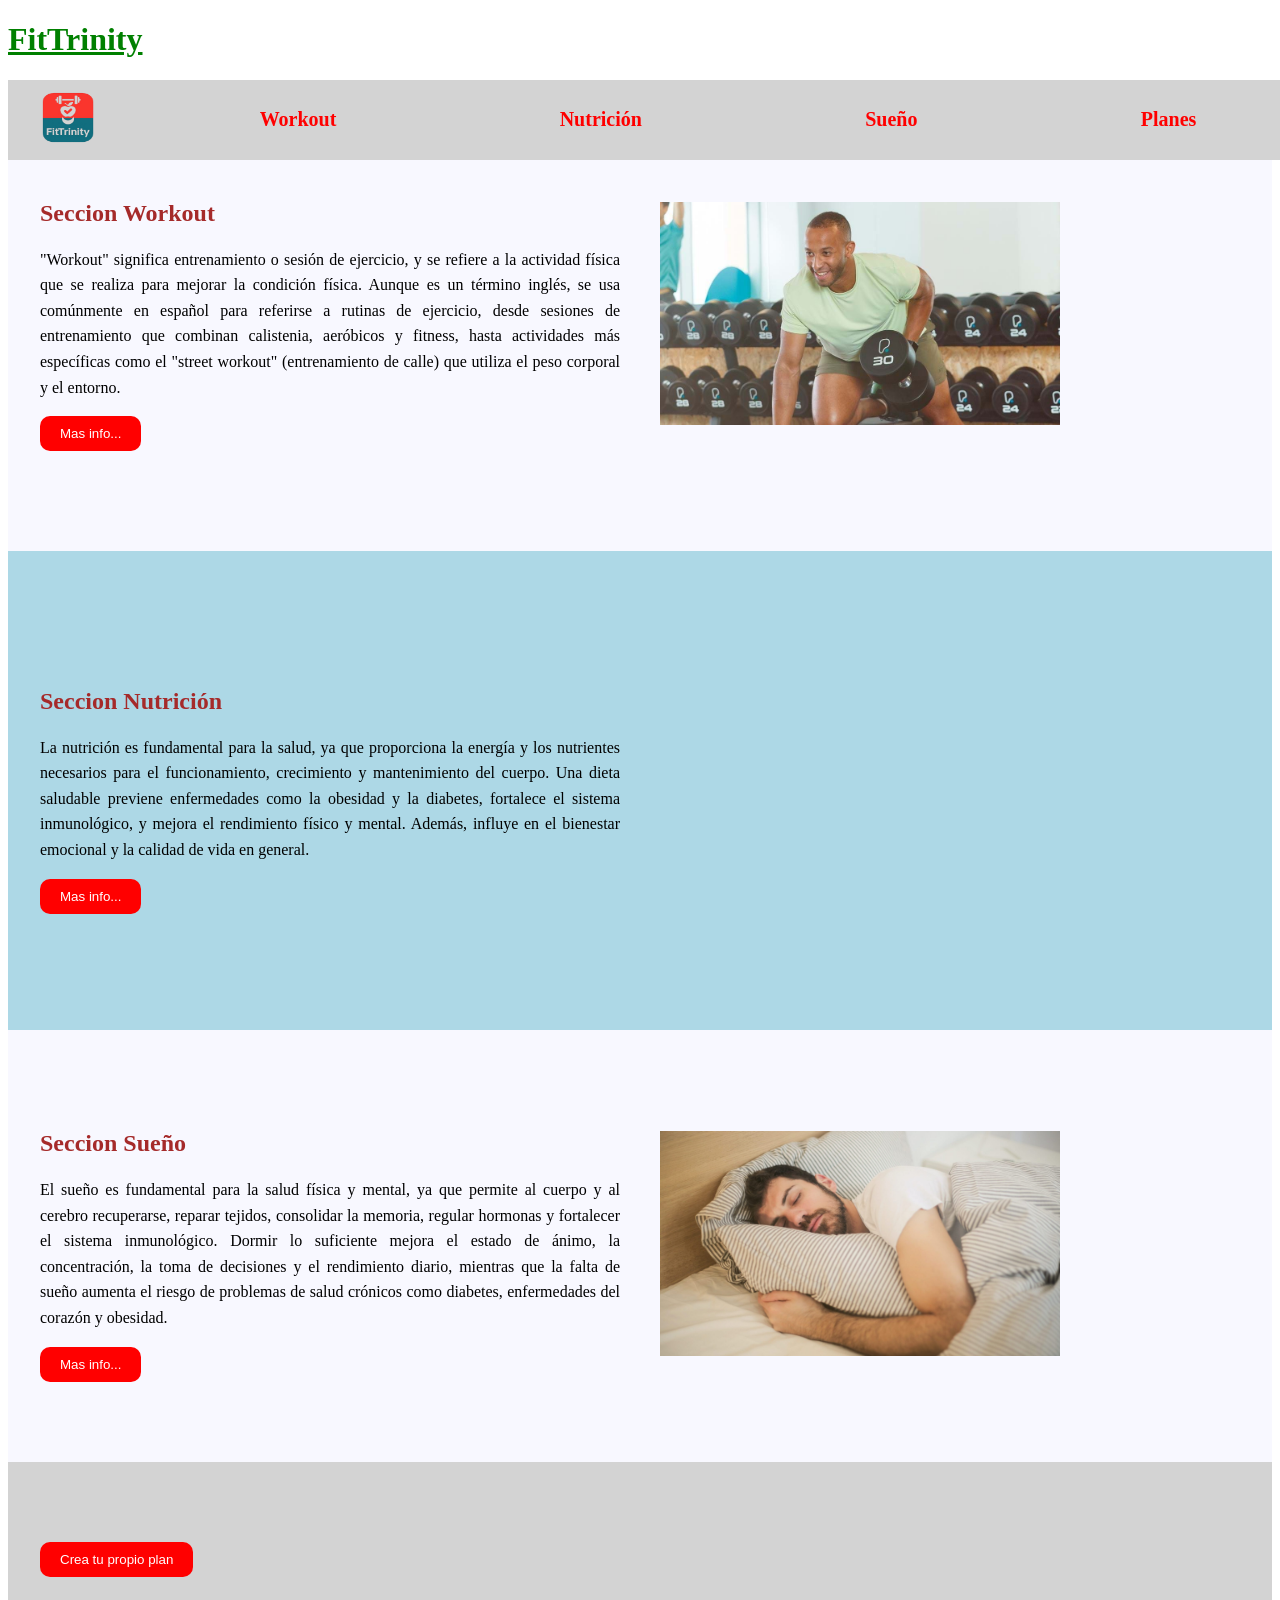
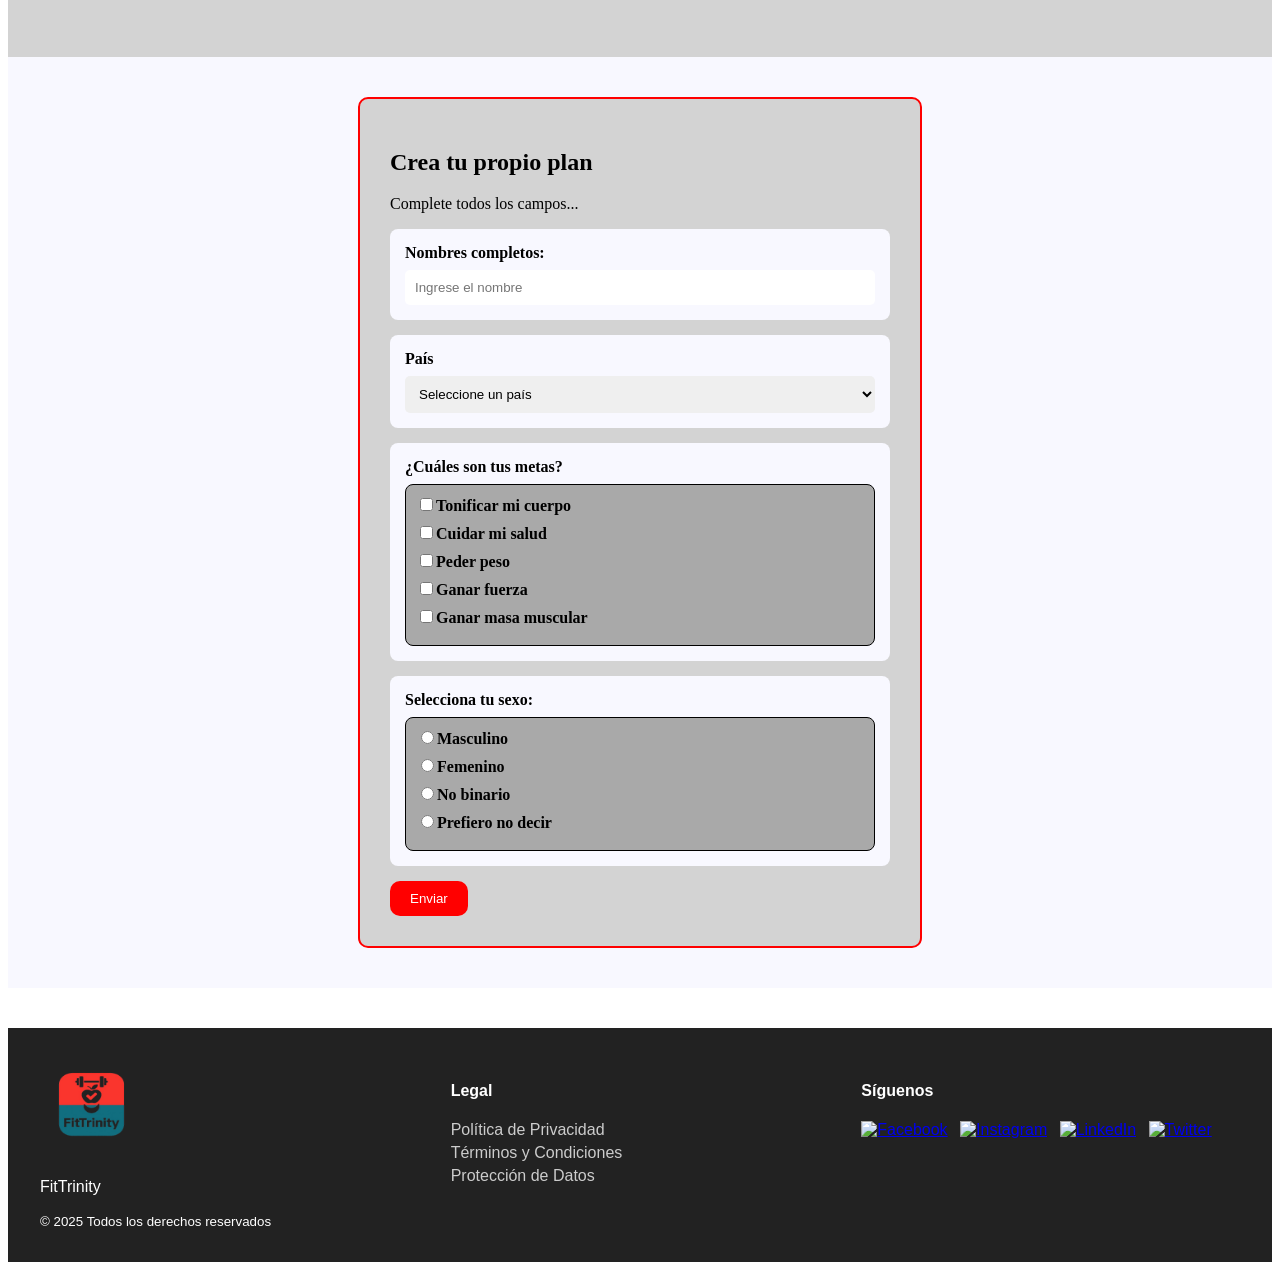
==== lp_fittrinity.html @ a3a38e8d "commit" ====
<!DOCTYPE html>
<html lang="en">
  <head>
    <meta charset="UTF-8" />
    <meta name="viewport" content="width=device-width, initial-scale=1.0" />
    <title>Document</title>
    <link rel="stylesheet" href="styles.css" />
    <link rel="stylesheet" href="Pie.css" />
  </head>
  <body>
    <h1>FitTrinity</h1>
    <nav class="topheader">
      <a href="" class="logo">
        <img width="80" height="70" src="img/Logo_FitTrinity.png" alt="" />
      </a>
      <ul class="Menu-Horizontal">
        <li>
          <a href="">Workout</a>
          <ul class="Menu-Vertical">
            <li><a href="">Ejercicios propuestos</a></li>
            <li><a href="">Recomendaciones</a></li>
            <li><a href="">Arma tu rutina</a></li>
            <li><a href="">Objetivos</a></li>
          </ul>
        </li>
        <li>
          <a href="">Nutrición</a>
          <ul class="Menu-Vertical">
            <li><a href="">Recetas propuestas</a></li>
            <li><a href="">Crea tu receta</a></li>
            <li><a href="">Crea tu plan alimentario</a></li>
            <li><a href="">Objetivos</a></li>
          </ul>
        </li>
        <li>
          <a href="">Sueño</a>
          <ul class="Menu-Vertical">
            <li><a href="">Historial de sueño</a></li>
            <li><a href="">Técnicas de sueño</a></li>
            <li><a href="">Resumen de sueño del día</a></li>
            <li><a href="">Objetivos</a></li>
          </ul>
        </li>
        <li><a href="#plan">Planes</a></li>
      </ul>
    </nav>
    <!--SECCION WORKOUT-->
    <section class="seccion-workout">
      <div class="div-gral-workout">
        <div class="div-work-texto">
          <h2>Seccion Workout</h2>
          <p>
            "Workout" significa entrenamiento o sesión de ejercicio, y se
            refiere a la actividad física que se realiza para mejorar la
            condición física. Aunque es un término inglés, se usa comúnmente en
            español para referirse a rutinas de ejercicio, desde sesiones de
            entrenamiento que combinan calistenia, aeróbicos y fitness, hasta
            actividades más específicas como el "street workout" (entrenamiento
            de calle) que utiliza el peso corporal y el entorno.
          </p>
          <button>Mas info...</button>
        </div>
        <div class="div-work-img">
          <img src="img/workout.jpg" />
        </div>
      </div>
    </section>

    <!--SECCION NUTRICIÓN-->
    <section class="seccion-nutricion">
      <div class="div-gral-nutri">
        <div class="div-nutri-texto">
          <h2>Seccion Nutrición</h2>
          <p>
            La nutrición es fundamental para la salud, ya que proporciona la
            energía y los nutrientes necesarios para el funcionamiento,
            crecimiento y mantenimiento del cuerpo. Una dieta saludable previene
            enfermedades como la obesidad y la diabetes, fortalece el sistema
            inmunológico, y mejora el rendimiento físico y mental. Además,
            influye en el bienestar emocional y la calidad de vida en general.
          </p>
          <button>Mas info...</button>
        </div>
        <div class="div-nutri-vid">
          <iframe
            width="560"
            height="315"
            src="https://www.youtube.com/embed/vj3jPvixnuU?si=mzbPdKs2V71hSgML"
            title="YouTube video player"
            frameborder="0"
            allow="accelerometer; autoplay; clipboard-write; encrypted-media; gyroscope; picture-in-picture; web-share"
            referrerpolicy="strict-origin-when-cross-origin"
            allowfullscreen
          ></iframe>
        </div>
      </div>
    </section>

    <!--SECCION SUEÑO-->
    <section class="seccion-sueño">
      <div class="div-gral-sueño">
        <div class="div-sueño-texto">
          <h2>Seccion Sueño</h2>
          <p>
            El sueño es fundamental para la salud física y mental, ya que
            permite al cuerpo y al cerebro recuperarse, reparar tejidos,
            consolidar la memoria, regular hormonas y fortalecer el sistema
            inmunológico. Dormir lo suficiente mejora el estado de ánimo, la
            concentración, la toma de decisiones y el rendimiento diario,
            mientras que la falta de sueño aumenta el riesgo de problemas de
            salud crónicos como diabetes, enfermedades del corazón y obesidad.
          </p>
          <button>Mas info...</button>
        </div>
        <div class="div-work-img">
          <img src="img/sueño.jpg" />
        </div>
      </div>
    </section>

    <!--SECCION PLAN-->
    <section class="seccion-plan">
      <div class="div-gral-plan">
        <div class="div-plan-boton">
          <button>Crea tu propio plan</button>
        </div>
      </div>
    </section>

    <!--SECCION PLAN-->
    <section class="seccion-formulario" id="plan">
      <div class="div-cont-formulario">
        <h2>Crea tu propio plan</h2>
        <p>Complete todos los campos...</p>
        <form class="formulario">
          <!--INPUT:TEXT-->
          <div class="campo">
            <label for="nombre">Nombres completos:</label>
            <input
              type="text"
              id="nombre"
              name="nombre"
              placeholder="Ingrese el nombre"
            />
          </div>

          <!--LISTA DESPLEGABLE-->
          <div class="campo">
            <label for="nombres">País</label>
            <select id="pais" name="pais">
              <option value="">Seleccione un país</option>
              <option value="peru">Peru</option>
              <option value="argentina">Argentina</option>
              <option value="chile">Chile</option>
              <option value="colombia">Colombia</option>
            </select>
          </div>

          <!--CHECKBOX-->
          <div class="campo">
            <label>¿Cuáles son tus metas?</label>
            <ul class="lista-checkbox">
              <li>
                <label
                  ><input type="checkbox" name="metas" value="a" />Tonificar mi
                  cuerpo</label
                >
              </li>
              <li>
                <label
                  ><input type="checkbox" name="metas" value="b" />Cuidar mi
                  salud</label
                >
              </li>
              <li>
                <label
                  ><input type="checkbox" name="metas" value="c" />Peder
                  peso</label
                >
              </li>
              <li>
                <label
                  ><input type="checkbox" name="metas" value="d" />Ganar
                  fuerza</label
                >
              </li>
              <li>
                <label
                  ><input type="checkbox" name="metas" value="e" />Ganar masa
                  muscular</label
                >
              </li>
            </ul>
          </div>

          <!--RADIO-->
          <div class="campo">
            <label>Selecciona tu sexo:</label>
            <ul class="lista-radio">
              <li>
                <label
                  ><input type="radio" name="sexo" value="m" />Masculino</label
                >
              </li>
              <li>
                <label
                  ><input type="radio" name="sexo" value="f" />Femenino</label
                >
              </li>
              <li>
                <label
                  ><input type="radio" name="sexo" value="nb" />No
                  binario</label
                >
              </li>
              <li>
                <label
                  ><input type="radio" name="sexo" value="na" />Prefiero no
                  decir</label
                >
              </li>
            </ul>
          </div>
          <button class="formulrio" type="submit">Enviar</button>
        </form>
      </div>
    </section>

    <!-- PIE DE PAGINA -->
    <section id="footer">
      <footer class="footer">
        <div class="footer-container">
          <!-- Logo y nombre de sitio -->
          <div class="footer-brand">
            <img src="img/Logo_FitTrinity.png" alt="Logo" class="footer-logo" />
            <p>FitTrinity</p>
            <small>© 2025 Todos los derechos reservados</small>
          </div>

          <!-- Enlaces legales -->
          <div class="footer-links">
            <h4>Legal</h4>
            <a href="/Documentos/3.politica-privacidad.pdf"
              >Política de Privacidad</a
            >
            <!-- Dentro de href llama a un documento pdf con la poltica-->
            <a href="#">Términos y Condiciones</a>
            <!-- Dentro de href llama a un documento pdf con los terminos y condiciones-->
            <a href="/Documentos/LeyProteccionDatos.pdf">Protección de Datos</a>
          </div>

          <!-- Redes sociales con íconos personalizados -->
          <div class="footer-social">
            <h4>Síguenos</h4>
            <a href="#"
              ><img
                src="https://cdn-icons-png.flaticon.com/512/145/145802.png"
                alt="Facebook"
                class="social-icon"
            /></a>
            <a href="#"
              ><img
                src="https://cdn-icons-png.flaticon.com/512/145/145812.png"
                alt="Instagram"
                class="social-icon"
            /></a>
            <a href="#"
              ><img
                src="https://cdn-icons-png.flaticon.com/512/145/145807.png"
                alt="LinkedIn"
                class="social-icon"
            /></a>
            <a href="#"
              ><img
                src="https://cdn-icons-png.flaticon.com/512/145/145806.png"
                alt="Twitter"
                class="social-icon"
            /></a>
          </div>
        </div>
      </footer>
    </section>
  </body>
</html>
---- styles.css ----
h1 {
  text-decoration: underline;
  color: green;
  font-family: Tahoma;
}

.topheader {
  position: fixed;
  background-color: lightgray;
  width: 100%;
  height: 80px;
  display: flex;
  align-items: center;
  justify-content: space-between;
  padding: 0 20px;
}

.Menu-Horizontal {
  list-style: none;
  display: flex;
  justify-content: space-around;
  width: 100%;
}

.Menu-Horizontal li a {
  display: Block;
  padding: 15px 20px;
  color: red;
  font-size: 20px;
  font-weight: bold;
  text-decoration: none;
  list-style: none;
}

.Menu-Vertical {
  list-style: none;
  padding: 0;
  position: absolute;
  background-color: lightgray;
  display: none;
  width: 150px;
  border-radius: 7px;
}

.Menu-Vertical li a {
  display: Block;
  padding: 15px 20px;
  color: black;
  font-size: 15px;
  font-weight: normal;
  text-decoration: none;
  list-style: none;
}

.Menu-Horizontal li a:hover {
  color: blue;
}

.Menu-Horizontal li:hover .Menu-Vertical {
  display: Block;
}

/*Seccion Workout*/
.seccion-workout {
  padding: 100px 20px;
  background-color: ghostwhite;
}

.div-gral-workout {
  display: flex;
  justify-content: space-between;
  align-items: center;
  max-width: 1200px;
  margin: 0 auto;
  gap: 40px;
}
.div-work-texto {
  flex: 1;
}

.div-work-texto h2 {
  color: brown;
}

.div-work-texto p {
  color: black;
  line-height: 1.6;
  font-size: 16px;
  text-align: justify;
}

.div-work-texto button {
  margin: top 20px;
  padding: 10px 20px;
  background-color: red;
  color: white;
  border: none;
  border-radius: 10px;
  cursor: pointer;
}

.div-work-img {
  flex: 1;
}

.div-work-img img {
  width: 100%;
  max-width: 400px;
}

/*Seccion Nutrición*/

.seccion-nutricion {
  padding: 80px 20px;
  background-color: lightblue;
}

.div-gral-nutri {
  display: flex;
  justify-content: space-between;
  align-items: center;
  max-width: 1200px;
  margin: 0 auto;
  gap: 40px;
}
.div-nutri-texto {
  flex: 1;
}

.div-nutri-texto h2 {
  color: brown;
}

.div-nutri-texto p {
  color: black;
  line-height: 1.6;
  font-size: 16px;
  text-align: justify;
}

.div-nutri-texto button {
  margin: top 20px;
  padding: 10px 20px;
  background-color: red;
  color: white;
  border: none;
  border-radius: 10px;
  cursor: pointer;
}

.div-nutri-vid {
  flex: 1;
}

.div-nutri-vid iframe {
  width: 100%;
  max-width: 400px;
}

/*Seccion Sueño*/

.seccion-sueño {
  padding: 80px 20px;
  background-color: ghostwhite;
}

.div-gral-sueño {
  display: flex;
  justify-content: space-between;
  align-items: center;
  max-width: 1200px;
  margin: 0 auto;
  gap: 40px;
}
.div-sueño-texto {
  flex: 1;
}

.div-sueño-texto h2 {
  color: brown;
}

.div-sueño-texto p {
  color: black;
  line-height: 1.6;
  font-size: 16px;
  text-align: justify;
}

.div-sueño-texto button {
  margin: top 20px;
  padding: 10px 20px;
  background-color: red;
  color: white;
  border: none;
  border-radius: 10px;
  cursor: pointer;
}

.div-sueño-vid {
  flex: 1;
}

.div-sueño-vid iframe {
  width: 100%;
  max-width: 400px;
}

/*Seccion Plan*/

.seccion-plan {
  padding: 80px 20px;
  background-color: lightgray;
  justify-content: center;
}

.div-gral-plan {
  display: flex;
  justify-content: space-between;
  align-items: center;
  max-width: 1200px;
  margin: 0 auto;
  gap: 40px;
}
.div-plan-boton {
  flex: 1;
  align-items: center;
}

.div-plan-boton button {
  margin: top 20px;
  padding: 10px 20px;
  background-color: red;
  color: white;
  border: none;
  border-radius: 10px;
  cursor: pointer;
}

/*Seccion Formulario*/

.seccion-formulario {
  padding: 40px;
  background-color: ghostwhite;
  border: 30px;
  display: flex;
  justify-content: center;
  margin-bottom: 40px;
}

.div-cont-formulario {
  background-color: lightgray;
  padding: 30px;
  border: 2px solid red;
  border-radius: 10px;
  width: 100%;
  max-width: 500px;
}

.campo {
  background-color: ghostwhite;
  padding: 15px;
  border: 1px;
  border-radius: 8px;
  margin-bottom: 15px;
}

.formulario label {
  display: block;
  font-weight: 600;
  margin-bottom: 8px;
}

.formulario input[type="text"],
.formulario select {
  width: 100%;
  padding: 10px;
  border: 1px;
  border-radius: 5px;
  box-sizing: border-box;
}

.lista-checkbox,
.lista-radio {
  list-style: none;
  padding: 10px;
  margin: 0px;
  border: 1px solid black;
  border-radius: 8px;
  background-color: darkgray;
}

.formulario button {
  margin: top 20px;
  padding: 10px 20px;
  background-color: red;
  color: white;
  border: none;
  border-radius: 10px;
  cursor: pointer;
}
---- Pie.css ----
/* Footer general */
.footer {
  background-color: #222; /* Fondo oscuro para contraste */
  color: white;
  padding: 2rem 1rem;
  font-family: "Roboto", sans-serif;
}

/* Contenedor flexible para 3 columnas */
.footer-container {
  display: flex;
  flex-direction: row;
  justify-content: space-between;
  flex-wrap: wrap;
  max-width: 1200px;
  margin: auto;
  gap: 2rem;
}

/* Marca o logotipo */
.footer-brand {
  flex: 1;
  min-width: 200px;
}

.footer-logo {
  width: 103px;
  height: 90px;
  margin-bottom: 0.5rem;
}

/* Enlaces legales */
.footer-links {
  flex: 1;
  min-width: 200px;
}

.footer-links a {
  display: block;
  color: #ccc;
  text-decoration: none;
  margin: 0.3rem 0;
}

.footer-links a:hover {
  color: #fff;
}

/* Redes sociales con íconos */
.footer-social {
  flex: 1;
  min-width: 200px;
}

.social-icon {
  width: 32px;
  height: 32px;
  margin-right: 0.5rem;
  transition: transform 0.2s ease-in-out;
}

.social-icon:hover {
  transform: scale(1.2);
}

/* Responsive para pantallas pequeñas */
@media (max-width: 768px) {
  .footer-container {
    flex-direction: column;
    align-items: center;
    text-align: center;
  }

  .footer-social img {
    margin-bottom: 0.5rem;
  }
}
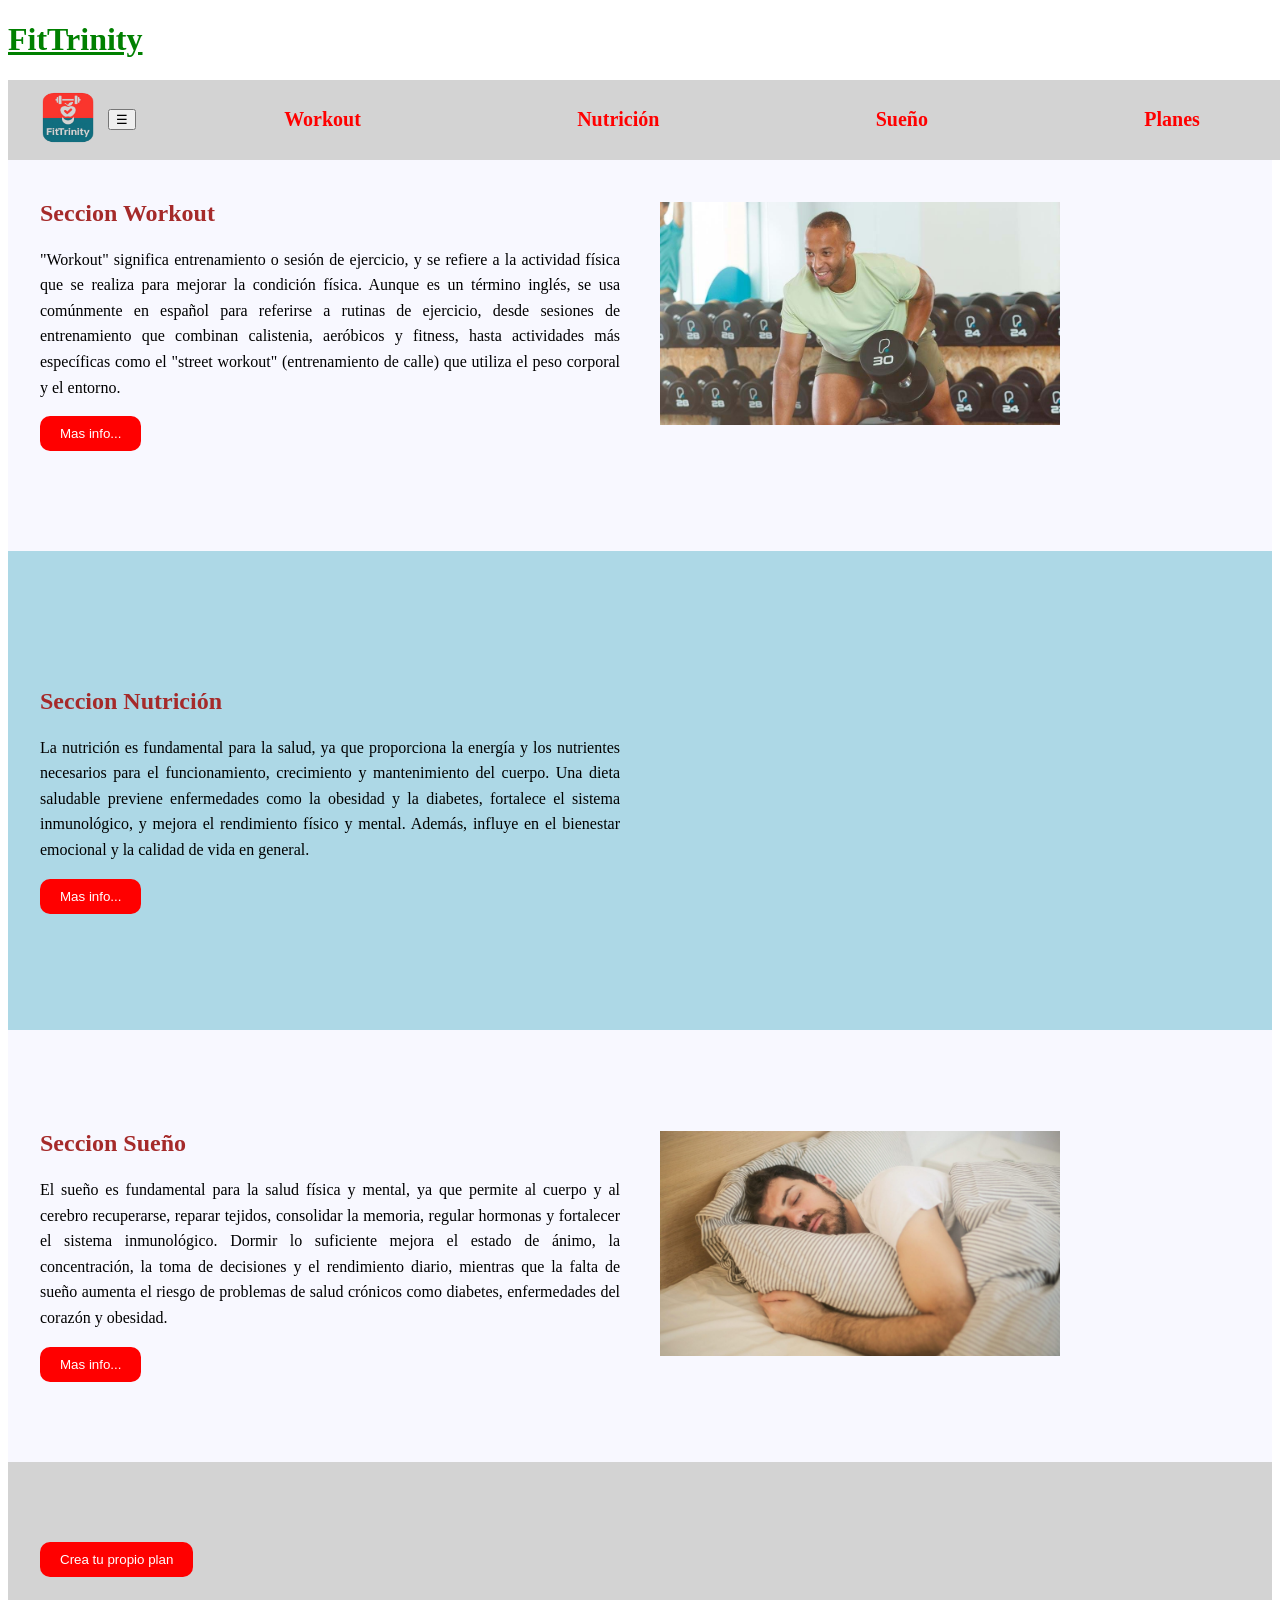
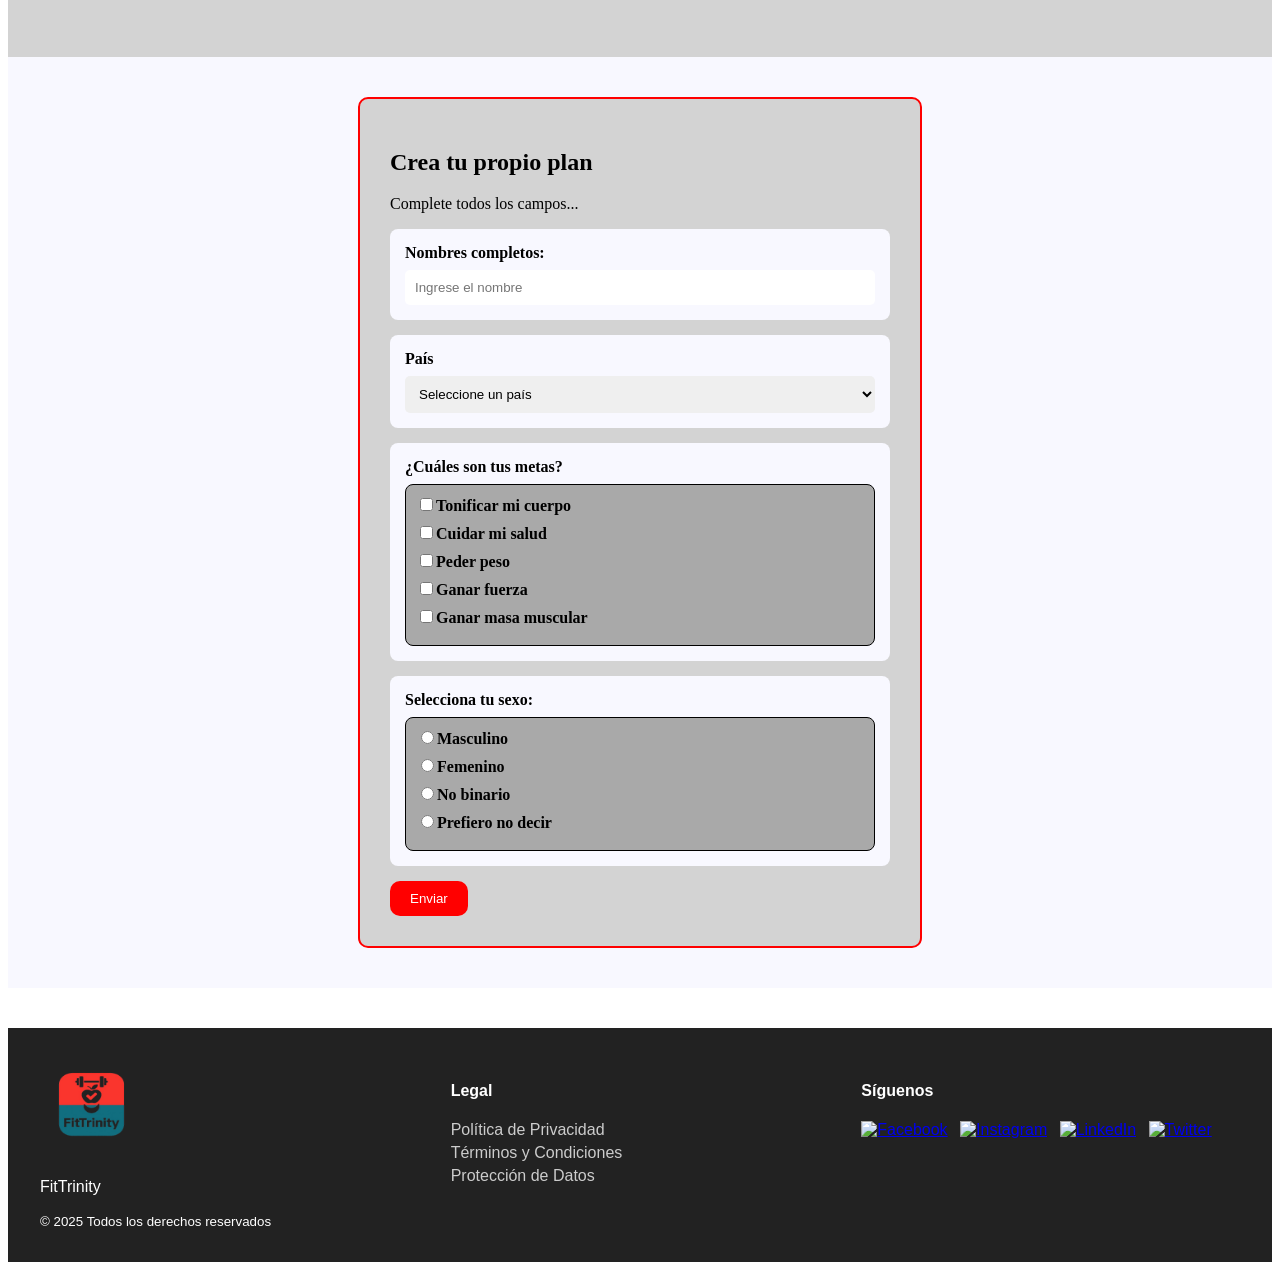
==== commit 8e9beebe: "commit" ====
--- a/lp_fittrinity.html
+++ b/lp_fittrinity.html
@@ -13,6 +13,11 @@
       <a href="" class="logo">
         <img width="80" height="70" src="img/Logo_FitTrinity.png" alt="" />
       </a>
+      <!-- BOTÓN HAMBURGUESA -->
+      <button class="menu-toggle" aria-label="Abrir menú">
+        &#9776;
+        <!-- Ícono de hamburguesa -->
+      </button>
       <ul class="Menu-Horizontal">
         <li>
           <a href="">Workout</a>
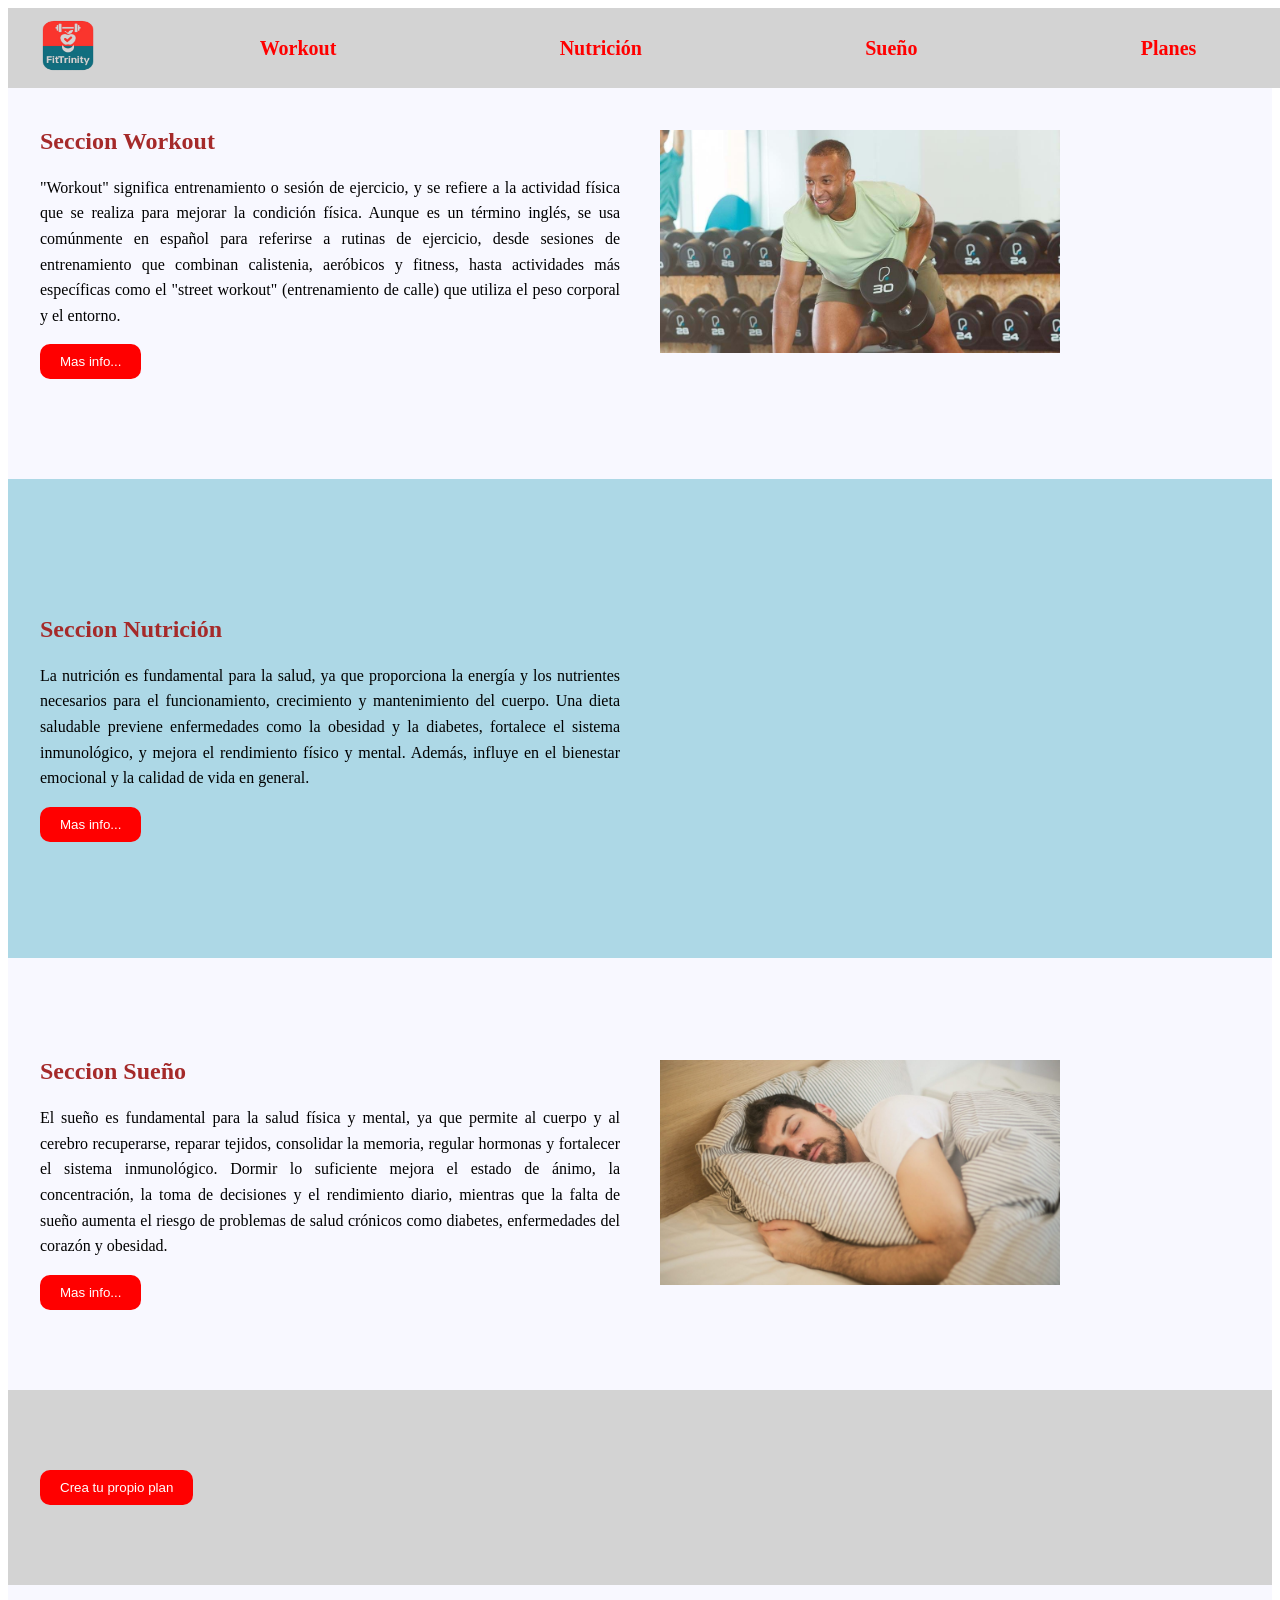
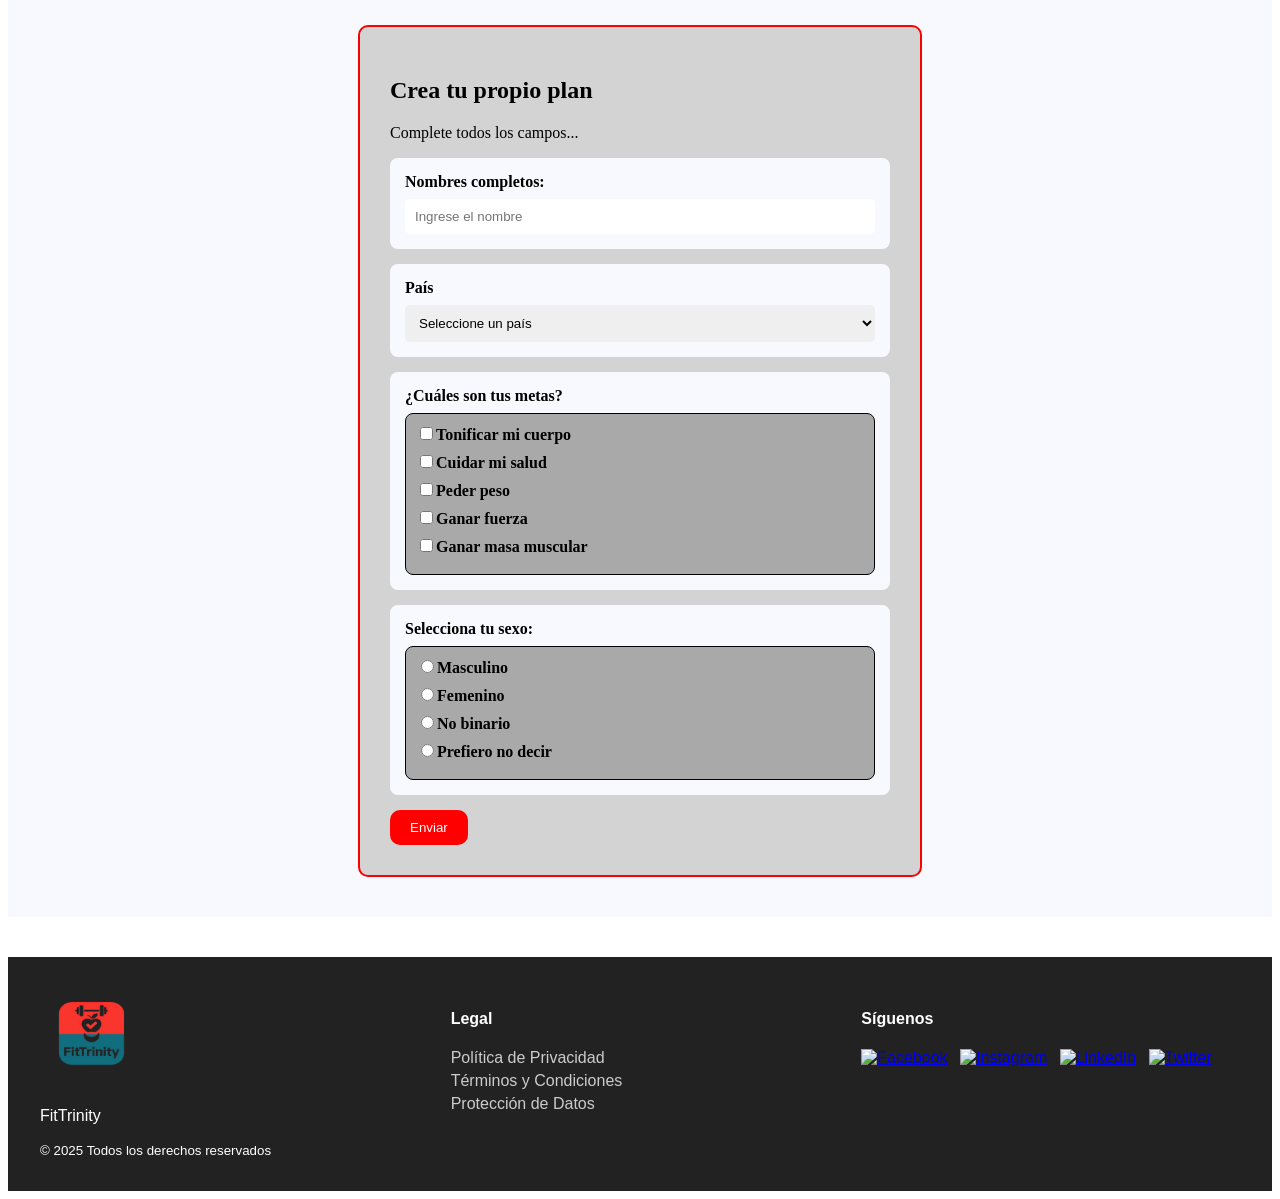
==== commit f818f3b7: "commit" ====
--- a/lp_fittrinity.html
+++ b/lp_fittrinity.html
@@ -6,9 +6,11 @@
     <title>Document</title>
     <link rel="stylesheet" href="styles.css" />
     <link rel="stylesheet" href="Pie.css" />
+    <link rel="stylesheet" href="menu_toggle.css" />
+    <link rel="stylesheet" href="menu_toggle.css" />
+
   </head>
   <body>
-    <h1>FitTrinity</h1>
     <nav class="topheader">
       <a href="" class="logo">
         <img width="80" height="70" src="img/Logo_FitTrinity.png" alt="" />
--- a/styles.css
+++ b/styles.css
@@ -1,8 +1,3 @@
-h1 {
-  text-decoration: underline;
-  color: green;
-  font-family: Tahoma;
-}
 
 .topheader {
   position: fixed;
@@ -99,6 +94,10 @@
   cursor: pointer;
 }
 
+.div-work-texto button:hover {
+  background-color: rgb(194, 1, 1);
+}
+
 .div-work-img {
   flex: 1;
 }
--- a/menu_toggle.css
+++ b/menu_toggle.css
@@ -0,0 +1,35 @@
+/* BOTÓN HAMBURGUESA (ESCONDE EN DESKTOP) */
+.menu-toggle {
+  display: none; /* Oculto por defecto */
+  font-size: 2rem; /* Tamaño del ícono hamburguesa */
+  background: none; /* Sin fondo */
+  border: none; /* Sin bordes */
+  cursor: pointer; /* Manito al pasar el mouse */
+  margin-right: 3rem; /* Espacio entre el borde derecho */
+}
+
+/* RESPONSIVE: MÓVILES */
+@media (max-width: 768px) {
+  .menu-toggle {
+    display: block; /* Mostrar botón hamburguesa en móviles */
+    color: black;
+  }
+
+  .Menu-Horizontal {
+    display: none; /* Ocultar menú horizontal por defecto */
+    flex-direction: column; /* Mostrarlo en vertical al activarse */
+    width: 100%;
+    background-color: white;
+    position: absolute;
+    top: 5rem; /* Debajo del menú fijo */
+    left: 0;
+  }
+
+  .Menu-Horizontal.active {
+    display: flex; /* Mostrar menú al activar la clase */
+  }
+
+  .Menu-Horizontal li {
+    border-bottom: 1px solid #ccc; /* Líneas separadoras */
+  }
+}
--- a/menu_toggle.css
+++ b/menu_toggle.css
@@ -0,0 +1,35 @@
+/* BOTÓN HAMBURGUESA (ESCONDE EN DESKTOP) */
+.menu-toggle {
+  display: none; /* Oculto por defecto */
+  font-size: 2rem; /* Tamaño del ícono hamburguesa */
+  background: none; /* Sin fondo */
+  border: none; /* Sin bordes */
+  cursor: pointer; /* Manito al pasar el mouse */
+  margin-right: 3rem; /* Espacio entre el borde derecho */
+}
+
+/* RESPONSIVE: MÓVILES */
+@media (max-width: 768px) {
+  .menu-toggle {
+    display: block; /* Mostrar botón hamburguesa en móviles */
+    color: black;
+  }
+
+  .Menu-Horizontal {
+    display: none; /* Ocultar menú horizontal por defecto */
+    flex-direction: column; /* Mostrarlo en vertical al activarse */
+    width: 100%;
+    background-color: white;
+    position: absolute;
+    top: 5rem; /* Debajo del menú fijo */
+    left: 0;
+  }
+
+  .Menu-Horizontal.active {
+    display: flex; /* Mostrar menú al activar la clase */
+  }
+
+  .Menu-Horizontal li {
+    border-bottom: 1px solid #ccc; /* Líneas separadoras */
+  }
+}
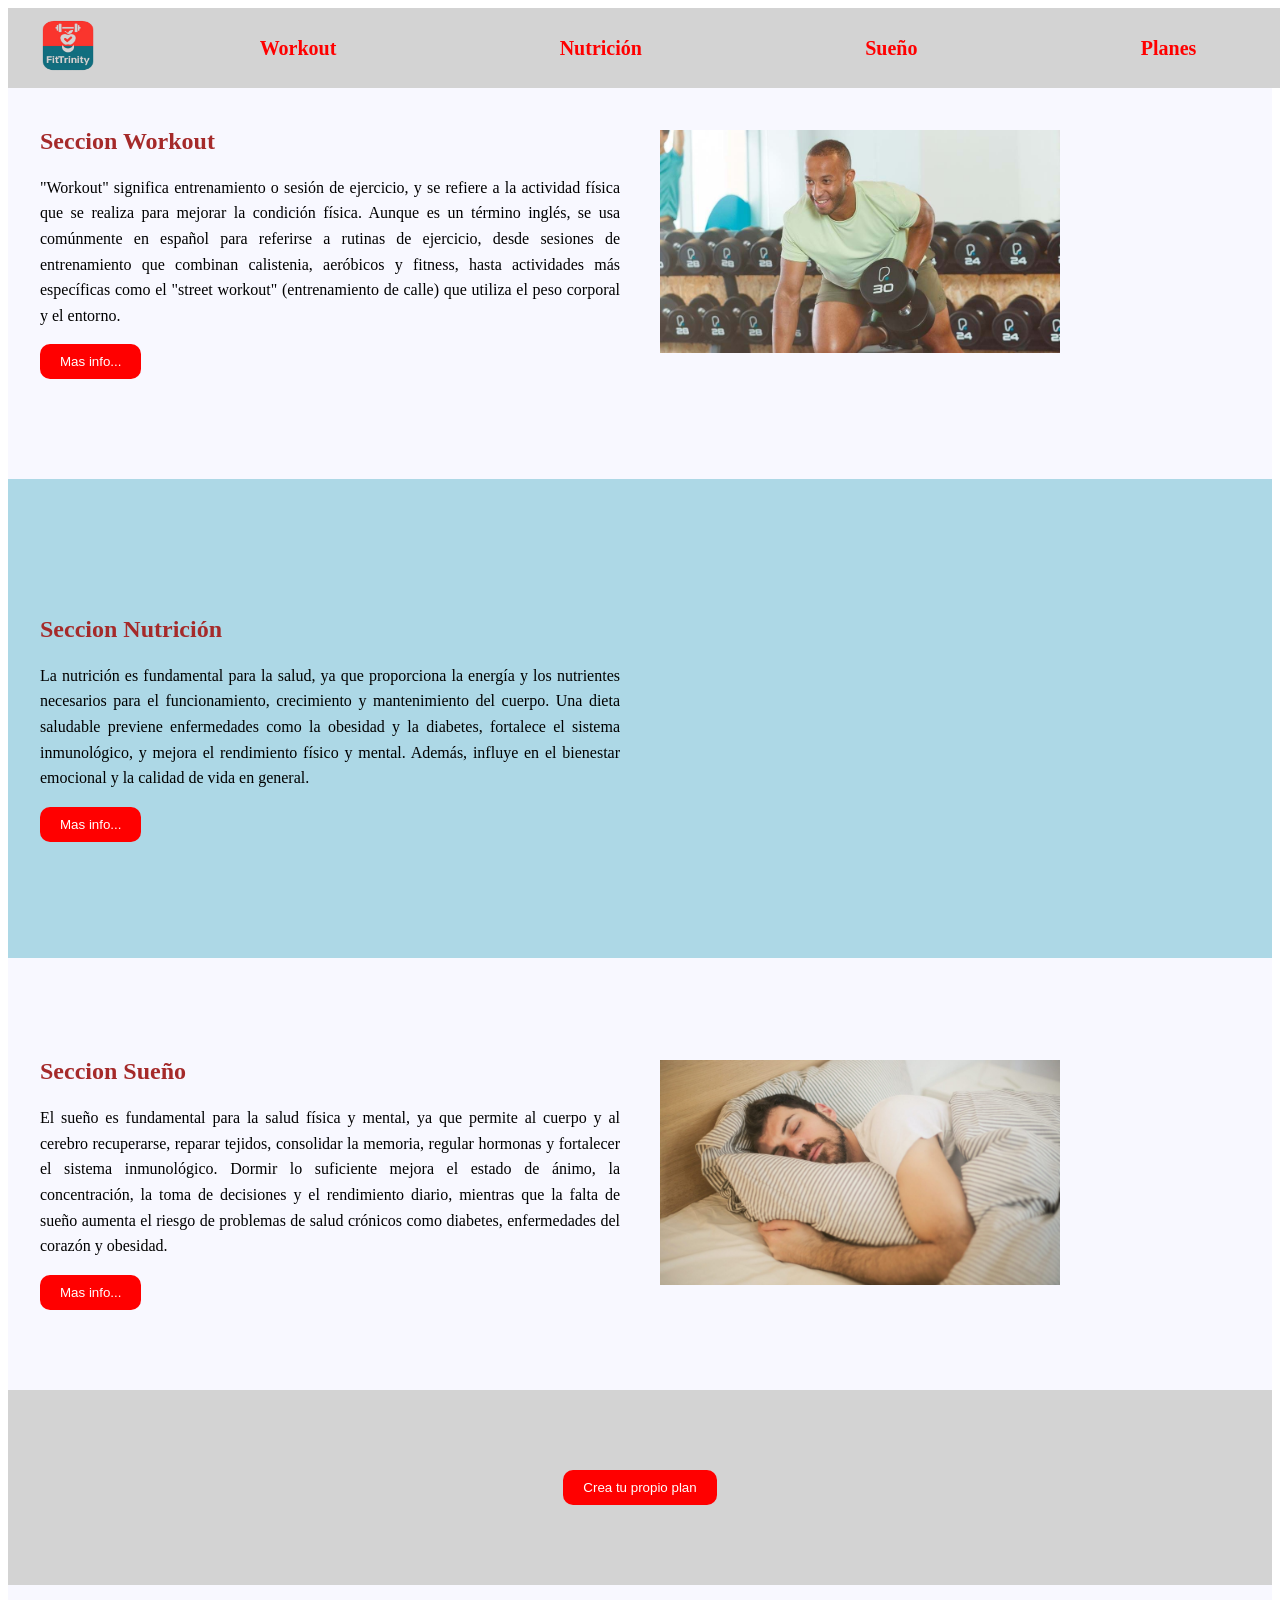
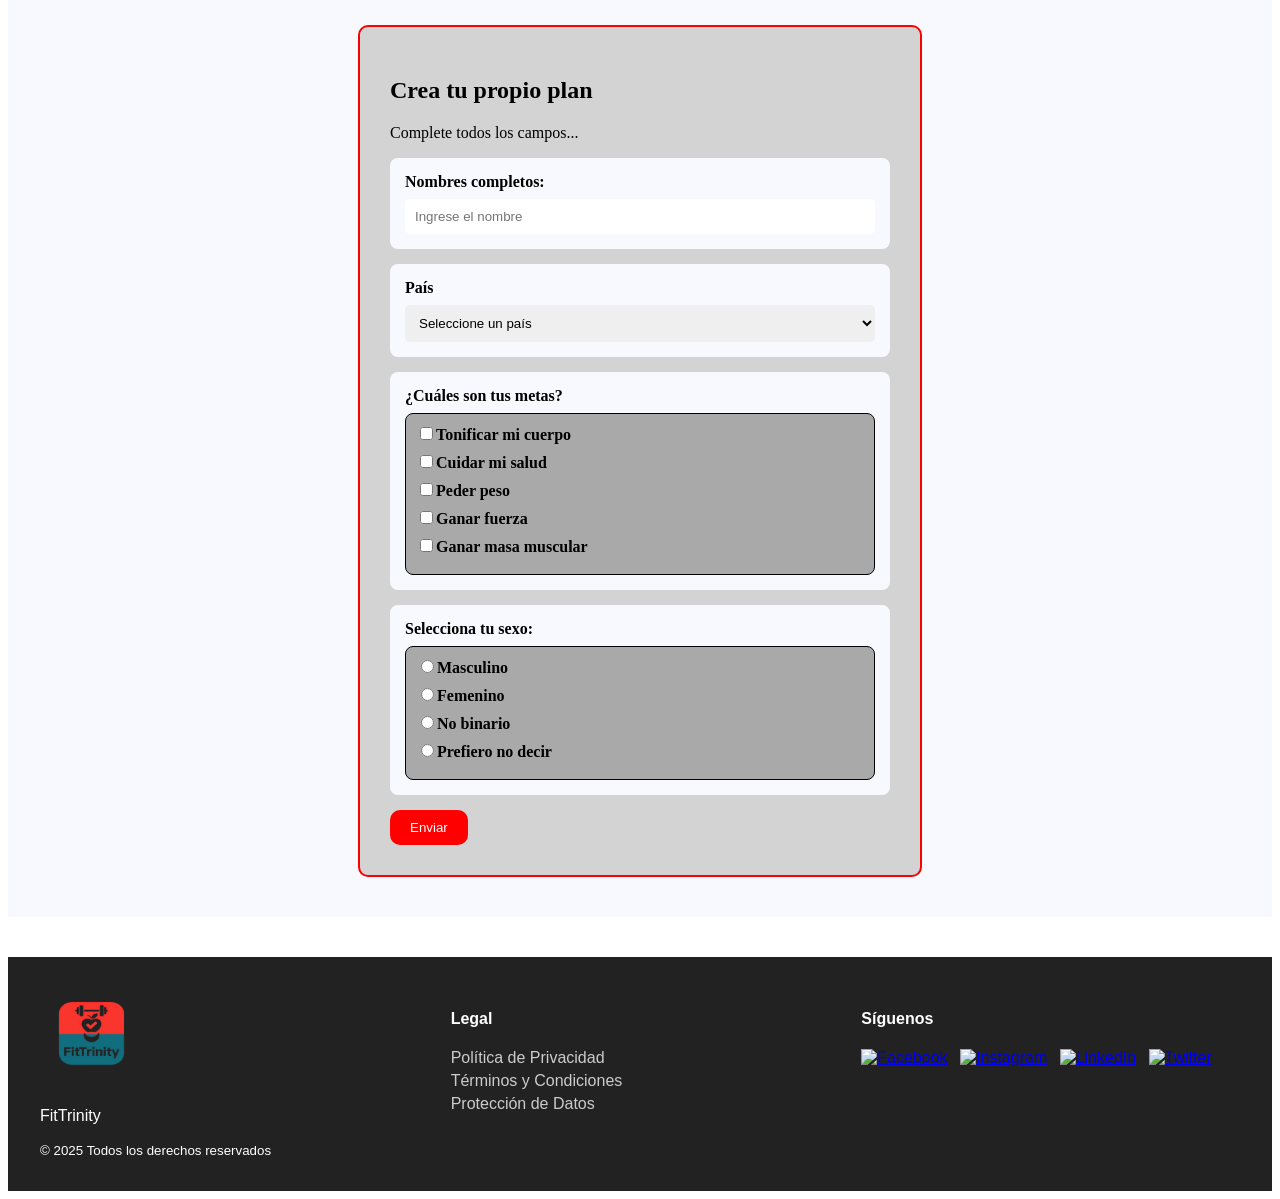
==== commit dac3265c: "commit" ====
--- a/lp_fittrinity.html
+++ b/lp_fittrinity.html
@@ -8,7 +8,6 @@
     <link rel="stylesheet" href="Pie.css" />
     <link rel="stylesheet" href="menu_toggle.css" />
     <link rel="stylesheet" href="menu_toggle.css" />
-
   </head>
   <body>
     <nav class="topheader">
@@ -287,5 +286,6 @@
         </div>
       </footer>
     </section>
+    <script src="menu_toggle.js"></script>
   </body>
 </html>
--- a/styles.css
+++ b/styles.css
@@ -1,13 +1,12 @@
-
 .topheader {
   position: fixed;
   background-color: lightgray;
   width: 100%;
-  height: 80px;
+  height: 5rem; /* 80px */
   display: flex;
   align-items: center;
   justify-content: space-between;
-  padding: 0 20px;
+  padding: 0 1.25rem; /* 20px */
 }
 
 .Menu-Horizontal {
@@ -19,9 +18,9 @@
 
 .Menu-Horizontal li a {
   display: Block;
-  padding: 15px 20px;
+  padding: 0.9375rem 1.25rem; /* 15px 20px */
   color: red;
-  font-size: 20px;
+  font-size: 1.25rem; /* 20px */
   font-weight: bold;
   text-decoration: none;
   list-style: none;
@@ -33,15 +32,15 @@
   position: absolute;
   background-color: lightgray;
   display: none;
-  width: 150px;
-  border-radius: 7px;
+  width: 9.375rem; /* 150px */
+  border-radius: 0.4375rem; /* 7px */
 }
 
 .Menu-Vertical li a {
   display: Block;
-  padding: 15px 20px;
+  padding: 0.9375rem 1.25rem; /* 15px 20px */
   color: black;
-  font-size: 15px;
+  font-size: 0.9375rem; /* 15px */
   font-weight: normal;
   text-decoration: none;
   list-style: none;
@@ -57,7 +56,7 @@
 
 /*Seccion Workout*/
 .seccion-workout {
-  padding: 100px 20px;
+  padding: 6.25rem 1.25rem; /* 100px 20px */
   background-color: ghostwhite;
 }
 
@@ -65,10 +64,11 @@
   display: flex;
   justify-content: space-between;
   align-items: center;
-  max-width: 1200px;
+  max-width: 75rem; /* 1200px */
   margin: 0 auto;
-  gap: 40px;
-}
+  gap: 2.5rem; /* 40px */
+}
+
 .div-work-texto {
   flex: 1;
 }
@@ -80,17 +80,17 @@
 .div-work-texto p {
   color: black;
   line-height: 1.6;
-  font-size: 16px;
+  font-size: 1rem; /* 16px */
   text-align: justify;
 }
 
 .div-work-texto button {
-  margin: top 20px;
-  padding: 10px 20px;
-  background-color: red;
-  color: white;
-  border: none;
-  border-radius: 10px;
+  margin: top 1.25rem; /* 20px — aunque la propiedad es incorrecta la mantengo */
+  padding: 0.625rem 1.25rem; /* 10px 20px */
+  background-color: red;
+  color: white;
+  border: none;
+  border-radius: 0.625rem; /* 10px */
   cursor: pointer;
 }
 
@@ -104,13 +104,12 @@
 
 .div-work-img img {
   width: 100%;
-  max-width: 400px;
+  max-width: 25rem; /* 400px */
 }
 
 /*Seccion Nutrición*/
-
 .seccion-nutricion {
-  padding: 80px 20px;
+  padding: 5rem 1.25rem; /* 80px 20px */
   background-color: lightblue;
 }
 
@@ -118,10 +117,11 @@
   display: flex;
   justify-content: space-between;
   align-items: center;
-  max-width: 1200px;
+  max-width: 75rem; /* 1200px */
   margin: 0 auto;
-  gap: 40px;
-}
+  gap: 2.5rem; /* 40px */
+}
+
 .div-nutri-texto {
   flex: 1;
 }
@@ -133,18 +133,22 @@
 .div-nutri-texto p {
   color: black;
   line-height: 1.6;
-  font-size: 16px;
+  font-size: 1rem; /* 16px */
   text-align: justify;
 }
 
 .div-nutri-texto button {
-  margin: top 20px;
-  padding: 10px 20px;
-  background-color: red;
-  color: white;
-  border: none;
-  border-radius: 10px;
-  cursor: pointer;
+  margin: top 1.25rem;
+  padding: 0.625rem 1.25rem;
+  background-color: red;
+  color: white;
+  border: none;
+  border-radius: 0.625rem;
+  cursor: pointer;
+}
+
+.div-nutri-texto button:hover {
+  background-color: rgb(194, 1, 1);
 }
 
 .div-nutri-vid {
@@ -153,13 +157,12 @@
 
 .div-nutri-vid iframe {
   width: 100%;
-  max-width: 400px;
+  max-width: 25rem; /* 400px */
 }
 
 /*Seccion Sueño*/
-
 .seccion-sueño {
-  padding: 80px 20px;
+  padding: 5rem 1.25rem; /* 80px 20px */
   background-color: ghostwhite;
 }
 
@@ -167,10 +170,11 @@
   display: flex;
   justify-content: space-between;
   align-items: center;
-  max-width: 1200px;
+  max-width: 75rem; /* 1200px */
   margin: 0 auto;
-  gap: 40px;
-}
+  gap: 2.5rem;
+}
+
 .div-sueño-texto {
   flex: 1;
 }
@@ -182,18 +186,22 @@
 .div-sueño-texto p {
   color: black;
   line-height: 1.6;
-  font-size: 16px;
+  font-size: 1rem;
   text-align: justify;
 }
 
 .div-sueño-texto button {
-  margin: top 20px;
-  padding: 10px 20px;
-  background-color: red;
-  color: white;
-  border: none;
-  border-radius: 10px;
-  cursor: pointer;
+  margin: top 1.25rem;
+  padding: 0.625rem 1.25rem;
+  background-color: red;
+  color: white;
+  border: none;
+  border-radius: 0.625rem;
+  cursor: pointer;
+}
+
+.div-sueño-texto button:hover {
+  background-color: rgb(194, 1, 1);
 }
 
 .div-sueño-vid {
@@ -202,99 +210,107 @@
 
 .div-sueño-vid iframe {
   width: 100%;
-  max-width: 400px;
+  max-width: 25rem; /* 400px */
 }
 
 /*Seccion Plan*/
-
 .seccion-plan {
-  padding: 80px 20px;
+  padding: 5rem 1.25rem; /* 80px 20px */
   background-color: lightgray;
   justify-content: center;
 }
 
 .div-gral-plan {
   display: flex;
-  justify-content: space-between;
-  align-items: center;
-  max-width: 1200px;
+  justify-content: center;
+  align-items: center;
+  max-width: 75rem; /* 1200px */
   margin: 0 auto;
-  gap: 40px;
-}
+  gap: 2.5rem; /* 40px */
+}
+
 .div-plan-boton {
   flex: 1;
-  align-items: center;
+  display: flex;
+  justify-content: center;
 }
 
 .div-plan-boton button {
-  margin: top 20px;
-  padding: 10px 20px;
-  background-color: red;
-  color: white;
-  border: none;
-  border-radius: 10px;
-  cursor: pointer;
+  margin: top 1.25rem;
+  padding: 0.625rem 1.25rem;
+  background-color: red;
+  color: white;
+  border: none;
+  border-radius: 0.625rem;
+  cursor: pointer;
+}
+
+.div-plan-boton button:hover {
+  background-color: rgb(194, 1, 1);
 }
 
 /*Seccion Formulario*/
-
 .seccion-formulario {
-  padding: 40px;
+  padding: 2.5rem; /* 40px */
   background-color: ghostwhite;
-  border: 30px;
+  border: 1.875rem; /* 30px */
   display: flex;
   justify-content: center;
-  margin-bottom: 40px;
+  margin-bottom: 2.5rem; /* 40px */
 }
 
 .div-cont-formulario {
   background-color: lightgray;
-  padding: 30px;
-  border: 2px solid red;
-  border-radius: 10px;
-  width: 100%;
-  max-width: 500px;
+  padding: 1.875rem; /* 30px */
+  border: 0.125rem solid red; /* 2px */
+  border-radius: 0.625rem; /* 10px */
+  width: 100%;
+  max-width: 31.25rem; /* 500px */
 }
 
 .campo {
   background-color: ghostwhite;
-  padding: 15px;
-  border: 1px;
-  border-radius: 8px;
-  margin-bottom: 15px;
+  padding: 0.9375rem; /* 15px */
+  border: 0.0625rem; /* 1px */
+  border-radius: 0.5rem; /* 8px */
+  margin-bottom: 0.9375rem; /* 15px */
 }
 
 .formulario label {
   display: block;
   font-weight: 600;
-  margin-bottom: 8px;
+  margin-bottom: 0.5rem; /* 8px */
 }
 
 .formulario input[type="text"],
 .formulario select {
   width: 100%;
-  padding: 10px;
-  border: 1px;
-  border-radius: 5px;
+  padding: 0.625rem; /* 10px */
+  border: 0.0625rem; /* 1px */
+  border-radius: 0.3125rem; /* 5px */
   box-sizing: border-box;
 }
 
 .lista-checkbox,
 .lista-radio {
   list-style: none;
-  padding: 10px;
-  margin: 0px;
-  border: 1px solid black;
-  border-radius: 8px;
+  padding: 0.625rem; /* 10px */
+  margin: 0rem;
+  border: 0.0625rem solid black; /* 1px */
+  border-radius: 0.5rem; /* 8px */
   background-color: darkgray;
 }
 
 .formulario button {
-  margin: top 20px;
-  padding: 10px 20px;
-  background-color: red;
-  color: white;
-  border: none;
-  border-radius: 10px;
-  cursor: pointer;
-}
+  margin: top 1.25rem;
+  padding: 0.625rem 1.25rem;
+  background-color: red;
+  color: white;
+  border: none;
+  border-radius: 0.625rem; /* 10px */
+  cursor: pointer;
+}
+
+.formulario button:hover {
+  background-color: rgb(194, 1, 1);
+}
